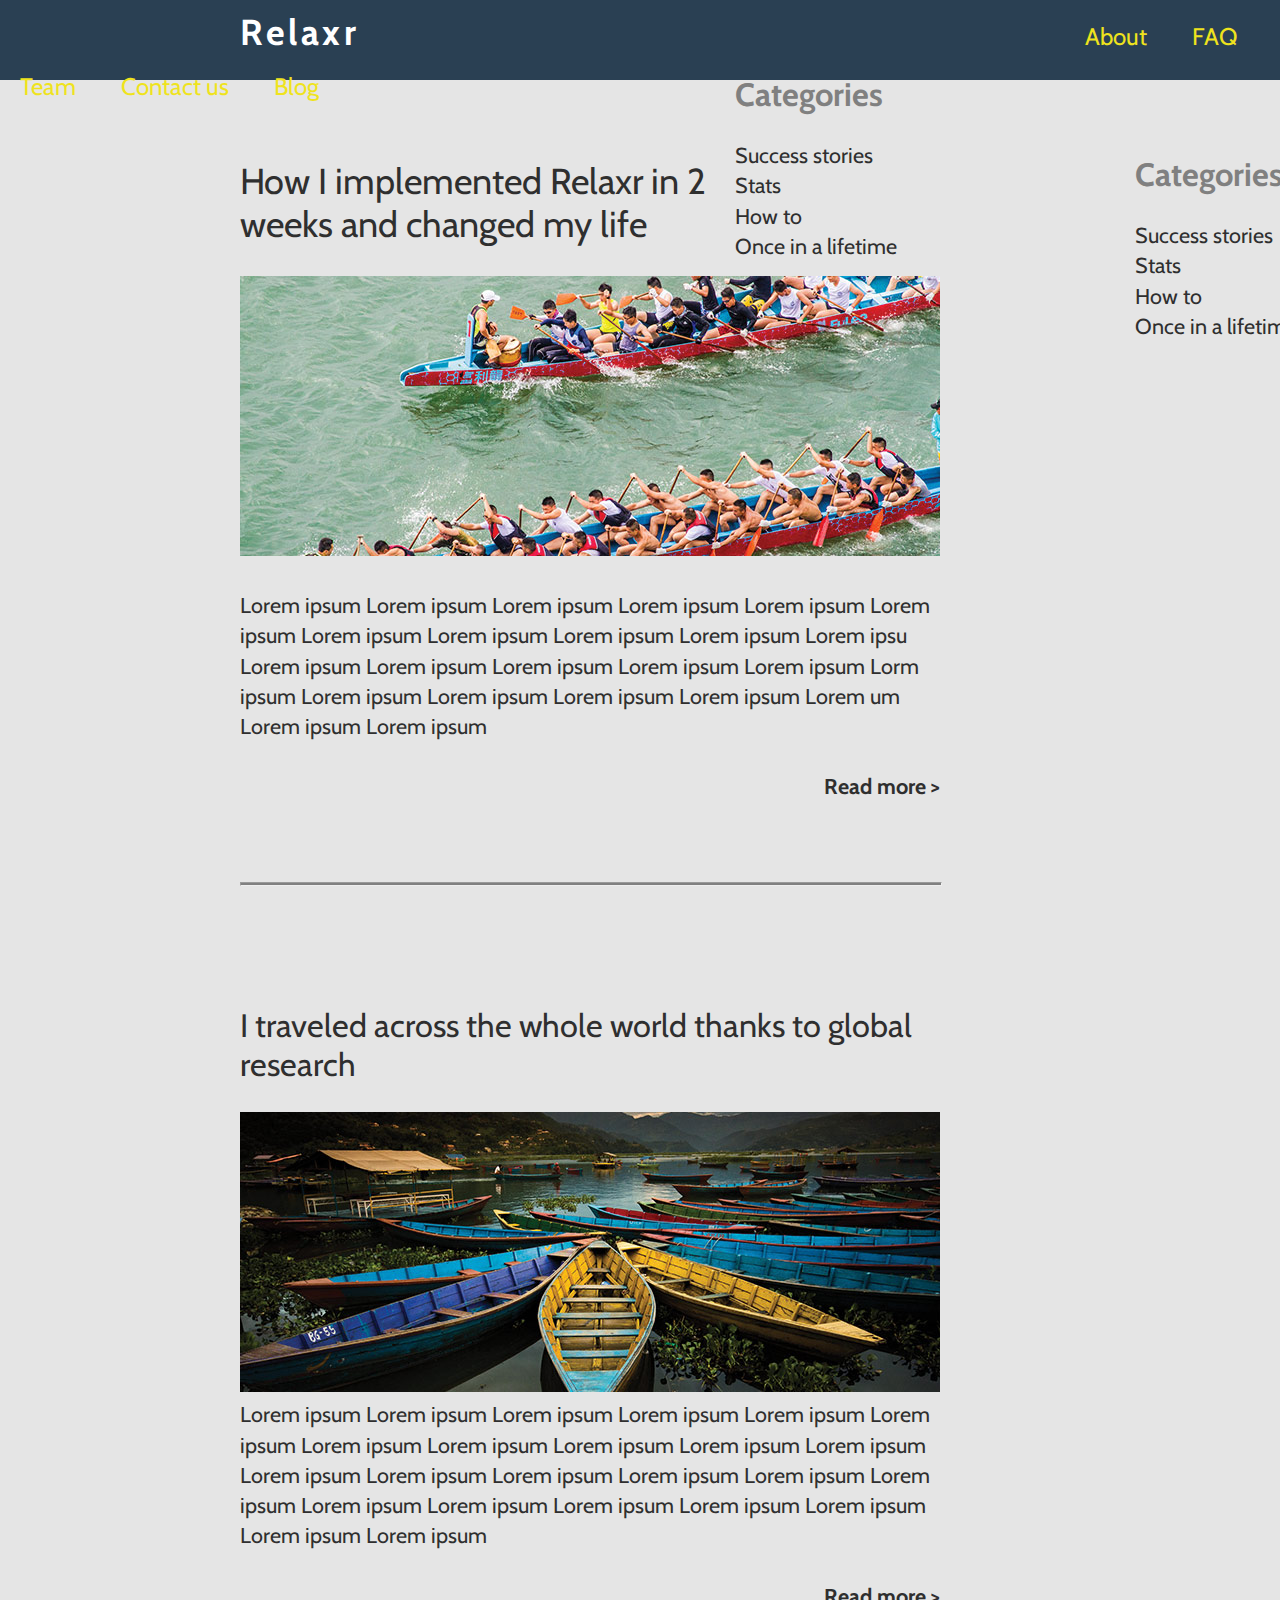
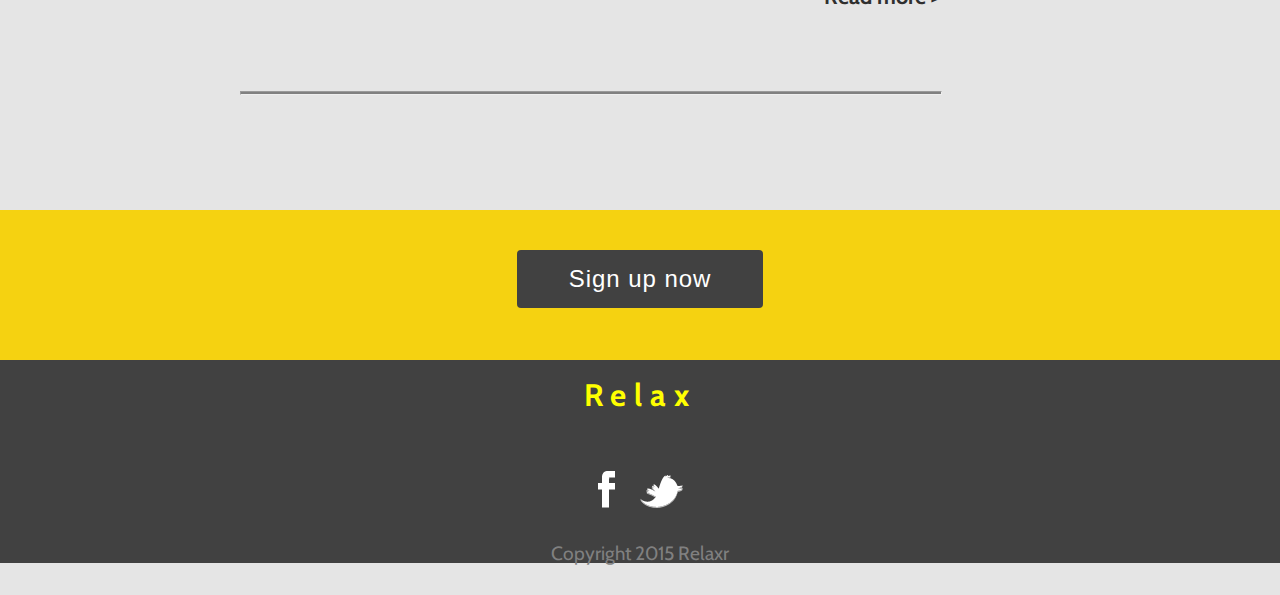
==== week3/assignment_susan_kaltschmidt/index.html @ 1f8697ed "week 3 assignment  - still in progress" ====
<!DOCTYPE html>
<html>
<head>
<title>Design Website</title>
<link href='https://fonts.googleapis.com/css?family=Cabin' rel='stylesheet' type='text/css'>
<link rel="stylesheet" type="text/css" href="css/reset.css">
<link rel="stylesheet" type="text/css" href="css/normalize.css">
<link rel="stylesheet" type="text/css" href="css/style.css">
</head>
<body>

<!-- top section with image and headline-->
  <header>

    <nav>
      <span>Relaxr</span>
      <p>About </p>
      <p>FAQ</p>
      <p>Team</p>
      <p>Contact us</p>
      <p>Blog</p>
    </nav>  

 </header>

<main id="wrapper">
 <section class="content">
  <h2>
    How I implemented Relaxr in 2 </br> weeks and changed my life
  </h2>
  <img src="img/blog_photo1.jpg">
 </section>

 <section class="content-left">
Lorem ipsum Lorem ipsum Lorem ipsum Lorem ipsum Lorem ipsum Lorem ipsum Lorem ipsum Lorem ipsum Lorem ipsum Lorem ipsum Lorem ipsu Lorem ipsum Lorem ipsum Lorem ipsum Lorem ipsum Lorem ipsum Lorm ipsum Lorem ipsum Lorem ipsum Lorem ipsum Lorem ipsum Lorem um Lorem ipsum Lorem ipsum</br>


<span class="more">
  Read more >
</span>
  </br>
  <hr></hr>
 </section>




 <section class="content-left-section-two">
  <h2>
    I traveled across the whole world thanks to global research
  </h2>
  <img src="img/blog_photo2.jpg">
Lorem ipsum Lorem ipsum Lorem ipsum Lorem ipsum Lorem ipsum Lorem ipsum Lorem ipsum Lorem ipsum Lorem ipsum Lorem ipsum Lorem ipsum Lorem ipsum Lorem ipsum Lorem ipsum Lorem ipsum Lorem ipsum Lorem ipsum Lorem ipsum Lorem ipsum Lorem ipsum Lorem ipsum Lorem ipsum Lorem ipsum Lorem ipsum
</br>
<span class="more">
  Read more >
</span>
 </br>
  <hr></hr>
 </section>

</main>

<div id="wrapper-right">

<aside class="right-section">
  <p>Categories</p>
Success stories</br>
Stats</br>
How to</br>
Once in a lifetime
</aside>
</div>

<aside class="right-section-bottom">
  <p>Categories</p>
Success stories</br>
Stats</br>
How to</br>
Once in a lifetime
</aside>
</div>

 <div class="yellow-low-part">
    <div class="button-position"> 
      <button class="button-gray">
       Sign up now
      </button>
    </div>
 </div> 


 <footer>
    <h4 id="yellow"> Relax </h4>
      <div class="icons">
        <img src="img/facebook.png">
        <img src="img/twitter.png">
      </div>
    <h5> Copyright 2015 Relaxr</h5>
  </footer> 
 
</body>
</html>
---- week3/assignment_susan_kaltschmidt/css/style.css ----
body{

  font-size: 1.5em;
  font-family: 'Cabin', sans-serif;
  font-weight: 100;
  background-color: #e5e5e5;

}

hr{
  width: 700px;
  margin-top: 50px;
  margin-left: 0;
  text-align: left;
  height: 2px;
  background-color:gray;
}


h2{


  font-size: 1.5em;
  float: left;
  color: #2f2f2f;
  font-weight: 400;
  line-height: 1.2em;
  padding-top: 50px;
  

}



h3{
color: gray;
font-style: italic;
font-size: 2em;
width: 600px;
font-weight: 200;
text-align: center;
line-height: 1.2;
}

h4{

  font-weight: bold;
  font-size: 1.3em;
  padding-top: 20px;
  color: yellow;
  letter-spacing: 0.25em;
  margin: 0 auto;
}

h5{
  color:gray;
  font-size: 0.8em;
}

aside.right-section p{
  font-size: 1.5em;
  float: left;
  color: gray;
  padding-bottom: 30px;
  font-weight: 900;
  padding-top: -50px;

}

aside.right-section-bottom p{
  font-size: 1.5em;
  float: left;
  color: gray;
  padding-bottom: 30px;
  font-weight: 900;
  padding-top: -50px;

}


p{
  margin: 0 auto;
  color: white;
  font-weight: 100;
}

header{
  
  
  background-size: 100%;
  

 
}

nav{

  width: 100%;
  height: 80px;
  background-color: #2a4053;
  font-size: 1em;
 
}

nav p{
  display: inline-block;
  margin-left:20px;
  margin-right: 20px;
  padding-top: 25px;
  color:#efe31d; 
}

nav p:hover{
  color:gray;
}

nav span{
  color:white;
  font-weight: bold;
  padding-left: 240px;
  padding-top: 30px;
  padding-right: 700px;
  margin: 0 auto;
  font-size: 1.5em;
  letter-spacing: 0.1em;
}

section.content-left span.more{
  color:#2f2f2f;
  font-weight: bold;
  margin-top: 30px;
  display: block;
  text-align: right;

}

section.content-left span.more:hover{
  color:gray;
}

section.content-left-section-two span.more{
  color:#2f2f2f;
  font-weight: bold;
  margin-top: 30px;
  display: block;
  text-align: right;

}

section.content-left-section-two span.more:hover{
  color:gray;
}

#wrapper{
  display: inline-block;
  width: 700px;
}

section{
  width: 600px;
  padding-left: 240px;
  display: block;
}



section.content-left{
  padding-top: 30px;
  color:#2f2f2f;
  line-height: 1.4em;
  font-size: 0.9em;
  font-weight: 200;
  width: 700px;
  display: inline-block;


}

section.content-left{
  padding-top: 30px;
  color:#2f2f2f;
  line-height: 1.4em;
  font-size: 0.9em;
  font-weight: 200;
  width: 700px;
  display: inline-block;


}


section.content-left-section-two{
  padding-top: 30px;
  color:#2f2f2f;
  line-height: 1.4em;
  font-size: 0.9em;
  font-weight: 200;
  width: 700px;
 

}


section.content-left-section-two::first-letter{
  font-size: 30px;
 color: red;

}




.icons img{
 margin: 60px 10px 0px 10px;
 

  
}

#wrapper-right{
  width: 100px;
  display: inline-block;
  position: absolute;
  padding-top: 80px;
  padding-left: 400px;

}


aside.right-section{
  width: 200px;
  display: inline-block;
  vertical-align: top;
  margin-top: 0;
  margin-left: 30px;
  color:#2f2f2f;
  line-height: 1.4em;
  font-size: 0.9em;
  font-weight: 200;
}


aside.right-section-bottom{
  width: 200px;
  display: inline-block;
  vertical-align: top;
  margin-top: 0;
  margin-left: 30px;
  color:#2f2f2f;
  line-height: 1.4em;
  font-size: 0.9em;
  font-weight: 200;
  position: relative;
}


section.last-section{
  background-color: yellow;
}



.yellow-low-part{
  margin: 0 auto;
  background-color: #f5d211;
  height: 150px;
  text-align: center;
  margin-top: 100px;

}

.button-position .button-gray{
    letter-spacing: 0.04em;
    border: none;
    color: white;
    padding: 15px 52px;
    margin-top: 40px;
    text-align: center;
    text-decoration: none;
    display: inline-block;
    font-size: 1em;
    border-radius: 4px;
    position: relative;
    background-color: #414141;
}

.button-position .button-gray:hover{
    transition: background-color gray 2s 2s; 

}



footer{
  text-align: center;
  background-color: #414141;
  padding: 0;
  height: 100%;
  width: 100%;
}
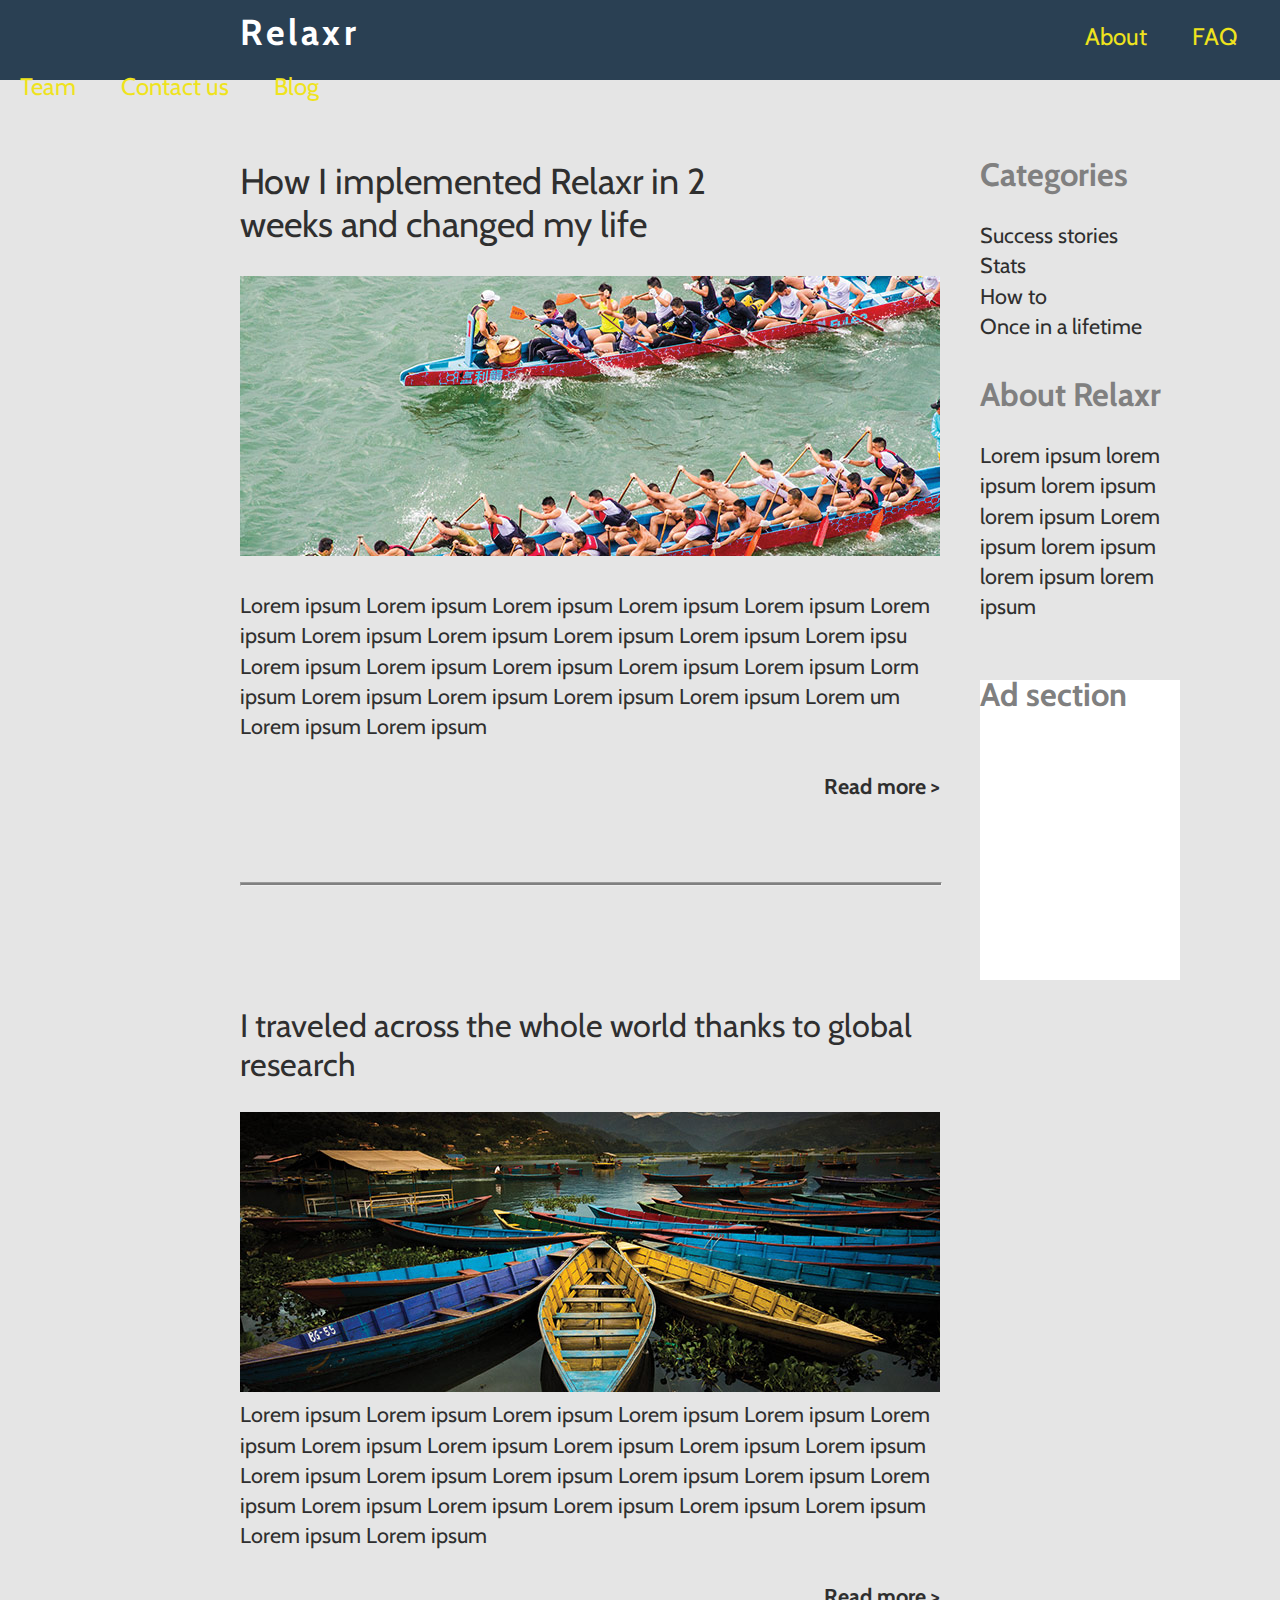
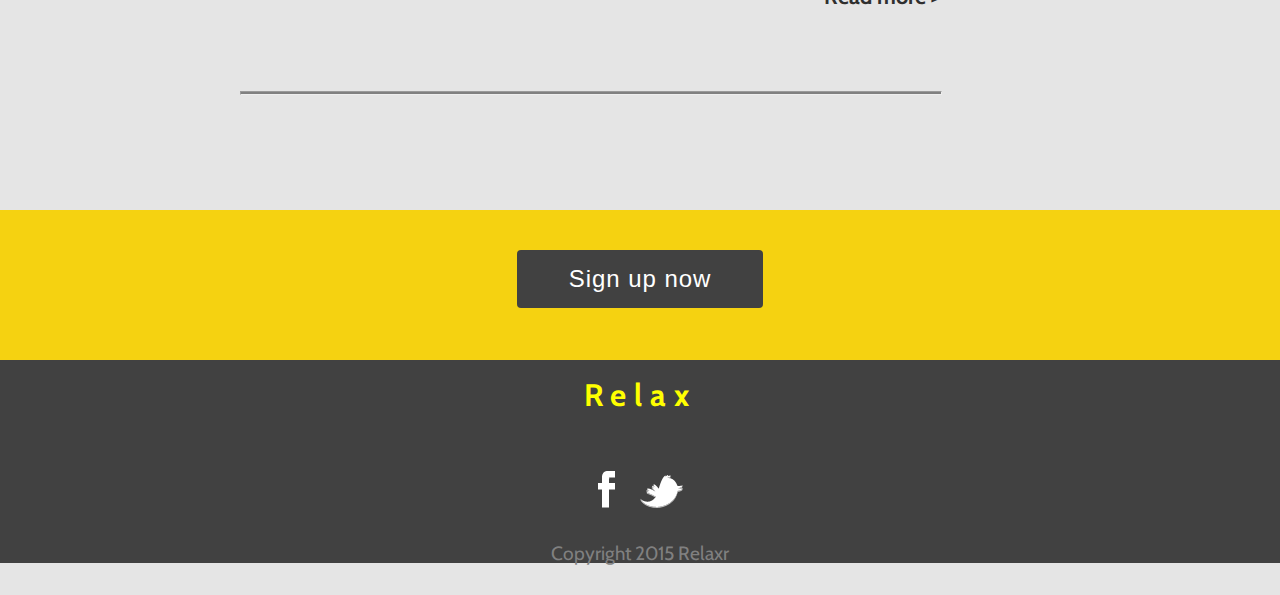
==== commit 5d016a7a: "update of homework" ====
--- a/week3/assignment_susan_kaltschmidt/index.html
+++ b/week3/assignment_susan_kaltschmidt/index.html
@@ -73,11 +73,14 @@
 </div>
 
 <aside class="right-section-bottom">
-  <p>Categories</p>
-Success stories</br>
-Stats</br>
-How to</br>
-Once in a lifetime
+  <p>About Relaxr</p>
+Lorem ipsum lorem ipsum lorem ipsum lorem ipsum Lorem ipsum lorem ipsum lorem ipsum lorem ipsum
+</aside>
+</div>
+
+
+ <aside class="right-section-ads">
+  <p>Ad section</p>
 </aside>
 </div>
 
@@ -88,6 +91,8 @@
       </button>
     </div>
  </div> 
+
+
 
 
  <footer>
--- a/week3/assignment_susan_kaltschmidt/css/style.css
+++ b/week3/assignment_susan_kaltschmidt/css/style.css
@@ -58,26 +58,6 @@
   font-size: 0.8em;
 }
 
-aside.right-section p{
-  font-size: 1.5em;
-  float: left;
-  color: gray;
-  padding-bottom: 30px;
-  font-weight: 900;
-  padding-top: -50px;
-
-}
-
-aside.right-section-bottom p{
-  font-size: 1.5em;
-  float: left;
-  color: gray;
-  padding-bottom: 30px;
-  font-weight: 900;
-  padding-top: -50px;
-
-}
-
 
 p{
   margin: 0 auto;
@@ -233,11 +213,22 @@
   display: inline-block;
   vertical-align: top;
   margin-top: 0;
-  margin-left: 30px;
-  color:#2f2f2f;
-  line-height: 1.4em;
-  font-size: 0.9em;
-  font-weight: 200;
+  margin-left: -120px;
+  color:#2f2f2f;
+  line-height: 1.4em;
+  font-size: 0.9em;
+  font-weight: 200;
+}
+
+
+aside.right-section p{
+  font-size: 1.5em;
+  float: left;
+  color: gray;
+  padding-bottom: 30px;
+  font-weight: 900;
+  padding-top: -50px;
+
 }
 
 
@@ -245,14 +236,60 @@
   width: 200px;
   display: inline-block;
   vertical-align: top;
-  margin-top: 0;
   margin-left: 30px;
   color:#2f2f2f;
   line-height: 1.4em;
   font-size: 0.9em;
   font-weight: 200;
-  position: relative;
-}
+  position: absolute;
+  margin-top: 300px;
+  margin-left: 280px;
+
+}
+
+
+
+
+aside.right-section-bottom p{
+  font-size: 1.5em;
+  float: left;
+  color: gray;
+  padding-bottom: 30px;
+  font-weight: 900;
+  padding-top: -50px;
+
+}
+
+aside.right-section-ads{
+  width: 200px;
+  display: inline-block;
+  vertical-align: top;
+  margin-left: 30px;
+  color:#2f2f2f;
+  line-height: 1.4em;
+  font-size: 0.9em;
+  font-weight: 200;
+  position: absolute;
+  margin-top: 600px;
+  margin-left: 280px;
+  background-color: white;
+  height: 300px;
+
+}
+
+
+
+
+aside.right-section-ads p{
+  font-size: 1.5em;
+  float: left;
+  color: gray;
+  padding-bottom: 30px;
+  font-weight: 900;
+  padding-top: -50px;
+
+}
+
 
 
 section.last-section{
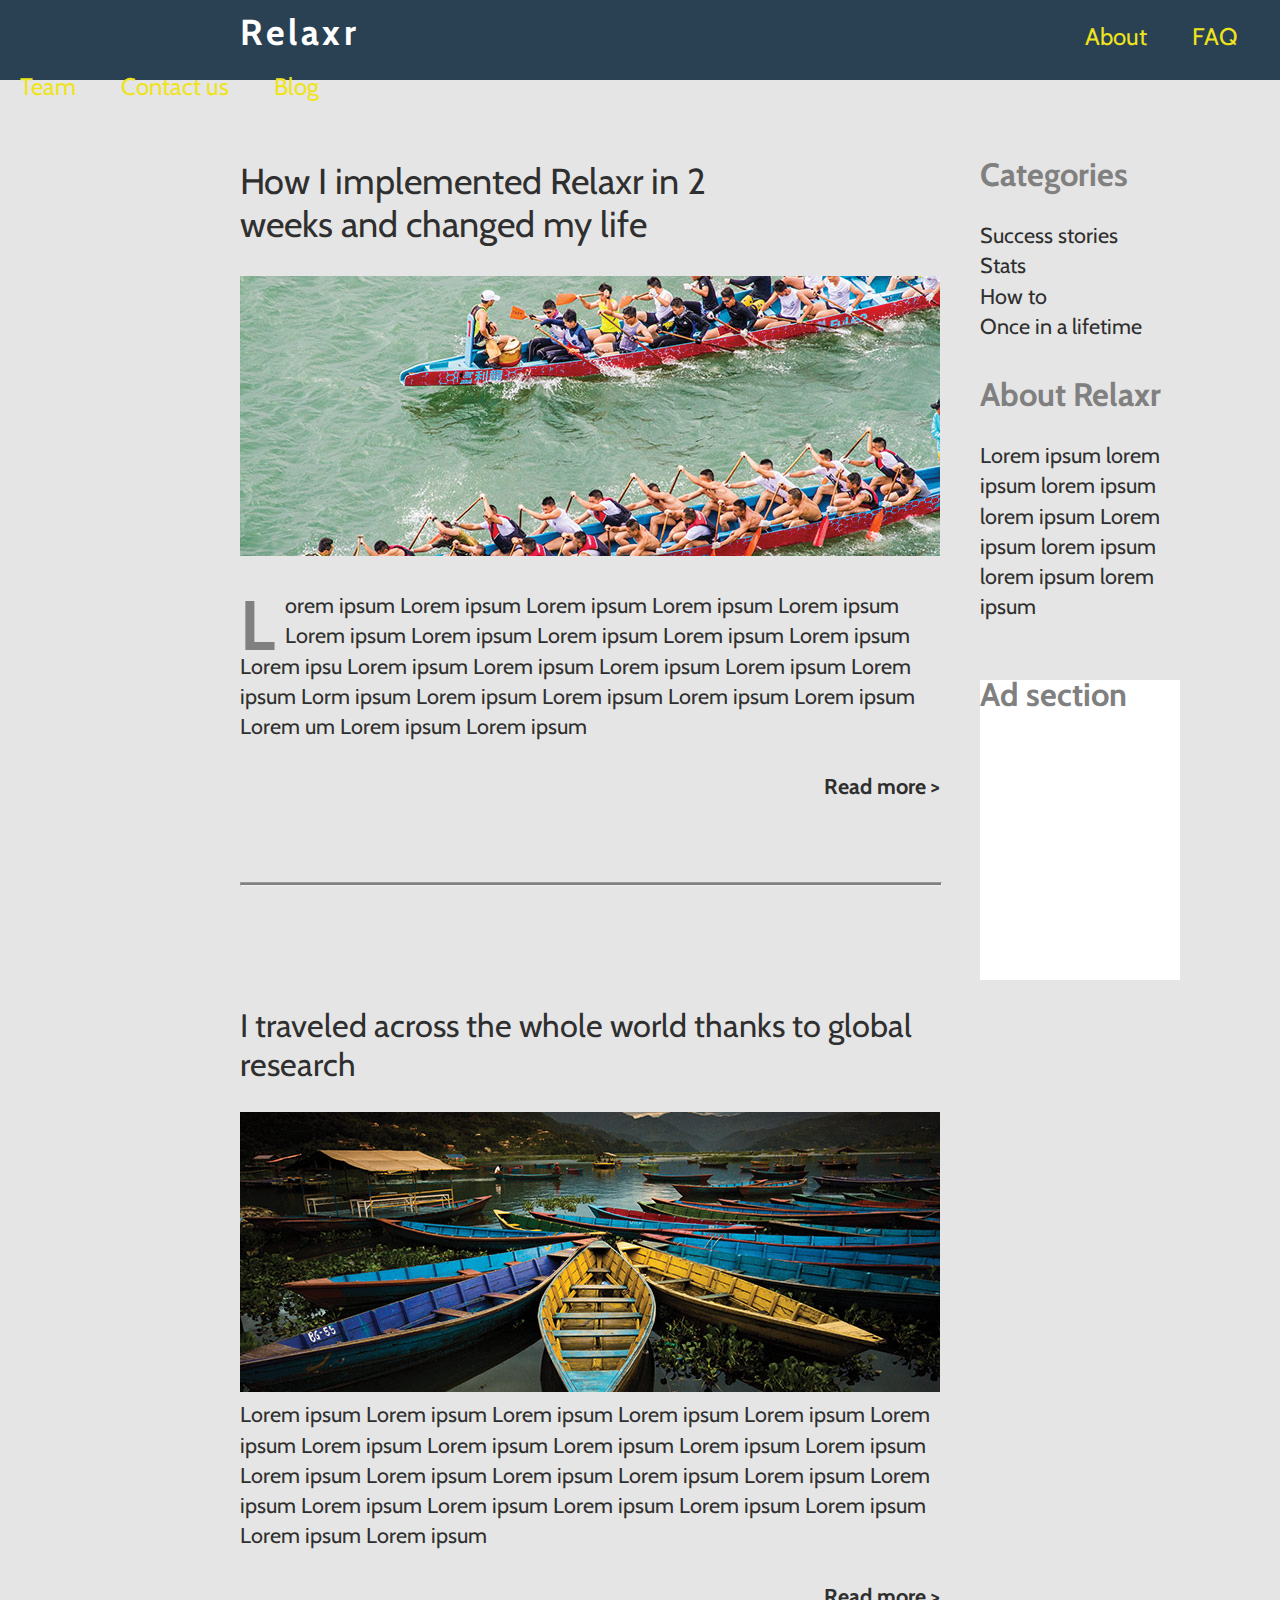
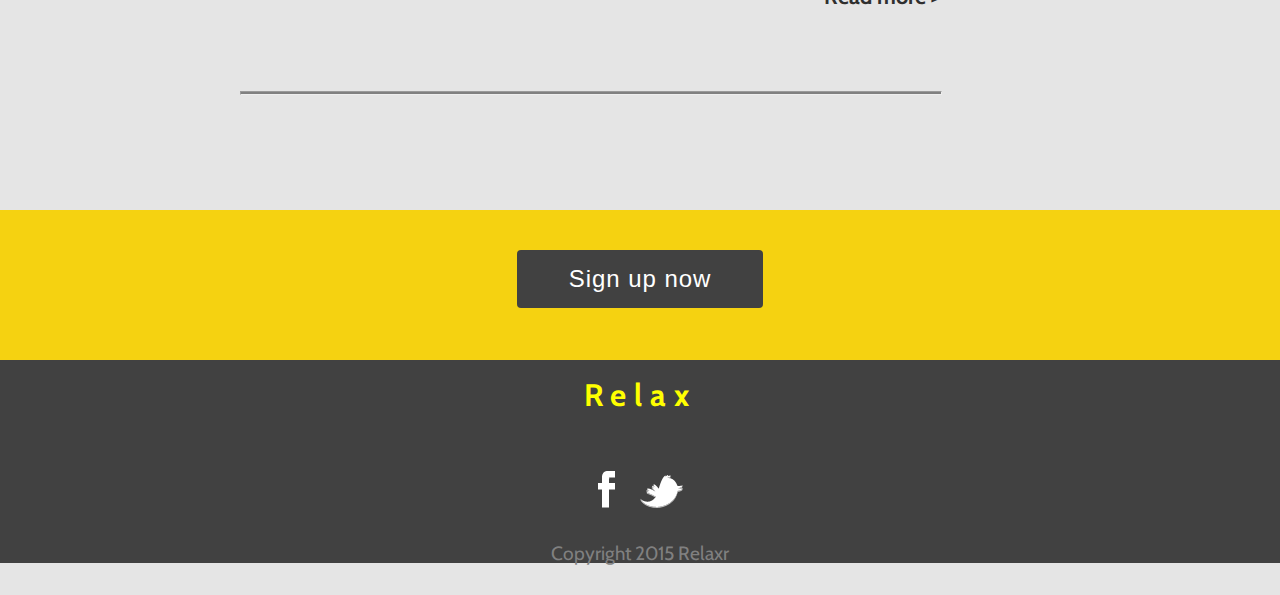
==== commit 9365e708: "Update of homework :)" ====
--- a/week3/assignment_susan_kaltschmidt/index.html
+++ b/week3/assignment_susan_kaltschmidt/index.html
@@ -9,7 +9,7 @@
 </head>
 <body>
 
-<!-- top section with image and headline-->
+<!-- navigation bar and header-->
   <header>
 
     <nav>
@@ -22,8 +22,12 @@
     </nav>  
 
  </header>
+ <!--navigation and header ends here-->
 
+
+<!-- this wraps the main content-->
 <main id="wrapper">
+<!--first main content starts here-->
  <section class="content">
   <h2>
     How I implemented Relaxr in 2 </br> weeks and changed my life
@@ -41,16 +45,17 @@
   </br>
   <hr></hr>
  </section>
+ <!--first main content ends here-->
 
 
 
-
+<!--second main content starts here-->
  <section class="content-left-section-two">
   <h2>
     I traveled across the whole world thanks to global research
   </h2>
   <img src="img/blog_photo2.jpg">
-Lorem ipsum Lorem ipsum Lorem ipsum Lorem ipsum Lorem ipsum Lorem ipsum Lorem ipsum Lorem ipsum Lorem ipsum Lorem ipsum Lorem ipsum Lorem ipsum Lorem ipsum Lorem ipsum Lorem ipsum Lorem ipsum Lorem ipsum Lorem ipsum Lorem ipsum Lorem ipsum Lorem ipsum Lorem ipsum Lorem ipsum Lorem ipsum
+  Lorem ipsum Lorem ipsum Lorem ipsum Lorem ipsum Lorem ipsum Lorem ipsum Lorem ipsum Lorem ipsum Lorem ipsum Lorem ipsum Lorem ipsum Lorem ipsum Lorem ipsum Lorem ipsum Lorem ipsum Lorem ipsum Lorem ipsum Lorem ipsum Lorem ipsum Lorem ipsum Lorem ipsum Lorem ipsum Lorem ipsum Lorem ipsum
 </br>
 <span class="more">
   Read more >
@@ -58,32 +63,44 @@
  </br>
   <hr></hr>
  </section>
+ <!--second main content ends here-->
 
 </main>
+<!--main content ends here-->
 
+
+
+<!--right content sections starts here-->
 <div id="wrapper-right">
-
-<aside class="right-section">
-  <p>Categories</p>
-Success stories</br>
-Stats</br>
-How to</br>
-Once in a lifetime
-</aside>
-</div>
-
-<aside class="right-section-bottom">
-  <p>About Relaxr</p>
-Lorem ipsum lorem ipsum lorem ipsum lorem ipsum Lorem ipsum lorem ipsum lorem ipsum lorem ipsum
-</aside>
+<!--first paragraph of right content sections starts here-->
+  <aside class="right-section">
+   <p>Categories</p>
+    Success stories</br>
+    Stats</br>
+    How to</br>
+    Once in a lifetime
+  </aside>
+<!--first paragraph of right content sections ends here-->
 </div>
 
 
+<!--second paragraph of right content sections starts here-->
+  <aside class="right-section-bottom">
+   <p>About Relaxr</p>
+    Lorem ipsum lorem ipsum lorem ipsum lorem ipsum Lorem ipsum lorem ipsum lorem ipsum lorem ipsum
+  </aside>
+</div>
+<!--first paragraph of right content sections ends here-->
+
+
+ <!--ad paragraph of right content sections starts here-->
  <aside class="right-section-ads">
-  <p>Ad section</p>
-</aside>
+    <p>Ad section</p>
+  </aside>
 </div>
+<!--ad paragraph AND right content sections ends here-->
 
+<!--yellow section starts here-->
  <div class="yellow-low-part">
     <div class="button-position"> 
       <button class="button-gray">
@@ -91,6 +108,7 @@
       </button>
     </div>
  </div> 
+ <!--yellow section ends here-->
 
 
 
--- a/week3/assignment_susan_kaltschmidt/css/style.css
+++ b/week3/assignment_susan_kaltschmidt/css/style.css
@@ -169,6 +169,15 @@
 
 }
 
+section.content-left::first-letter {
+  font-weight: bold;
+  color: gray;
+  font-size: 70px;
+  padding-right: 10px;
+  padding-top: 20px;
+  float: left;
+}
+
 
 section.content-left-section-two{
   padding-top: 30px;
@@ -181,13 +190,14 @@
 
 }
 
-
-section.content-left-section-two::first-letter{
-  font-size: 30px;
- color: red;
-
-}
-
+section.content-left-section-two::first-letter {
+  font-weight: bold;
+  color: gray;
+  font-size: 70px;
+  padding-right: 10px;
+  padding-top: 20px;
+  float: left;
+}
 
 
 
@@ -219,6 +229,7 @@
   font-size: 0.9em;
   font-weight: 200;
 }
+
 
 
 aside.right-section p{
